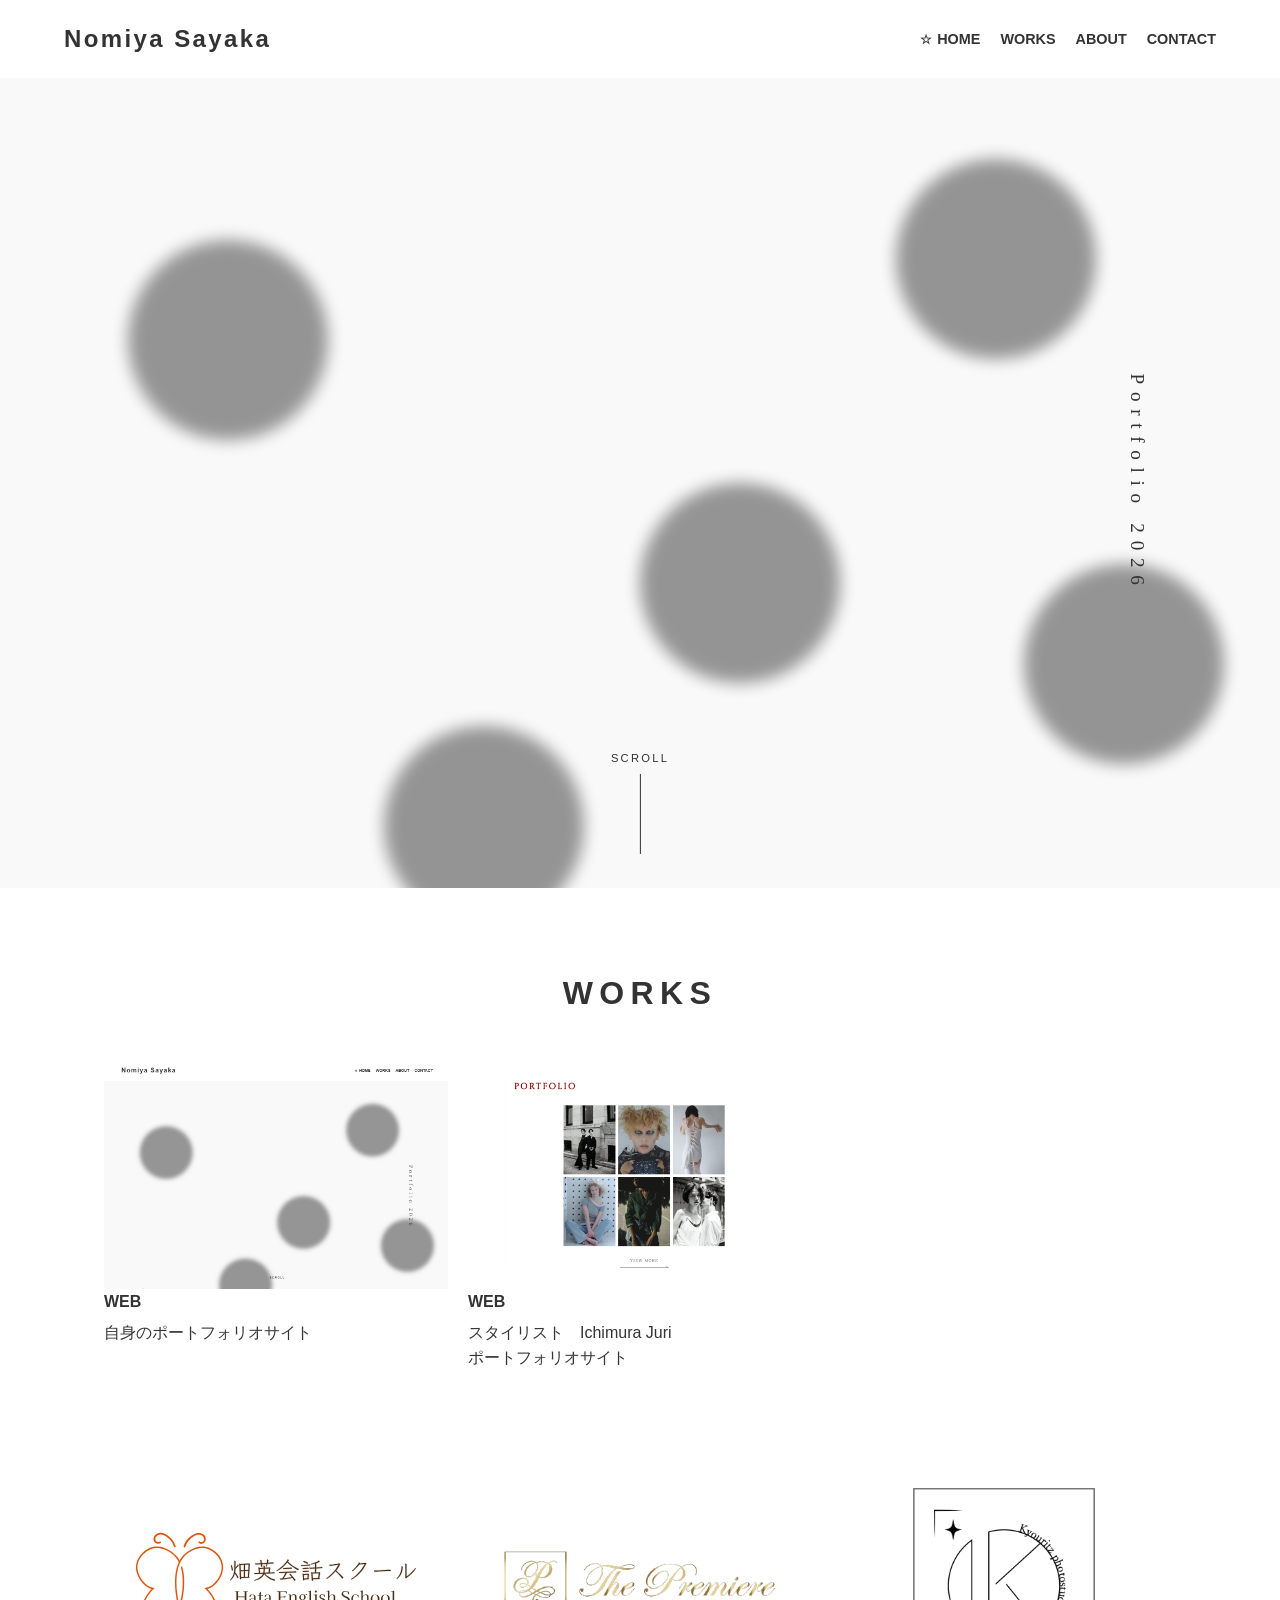
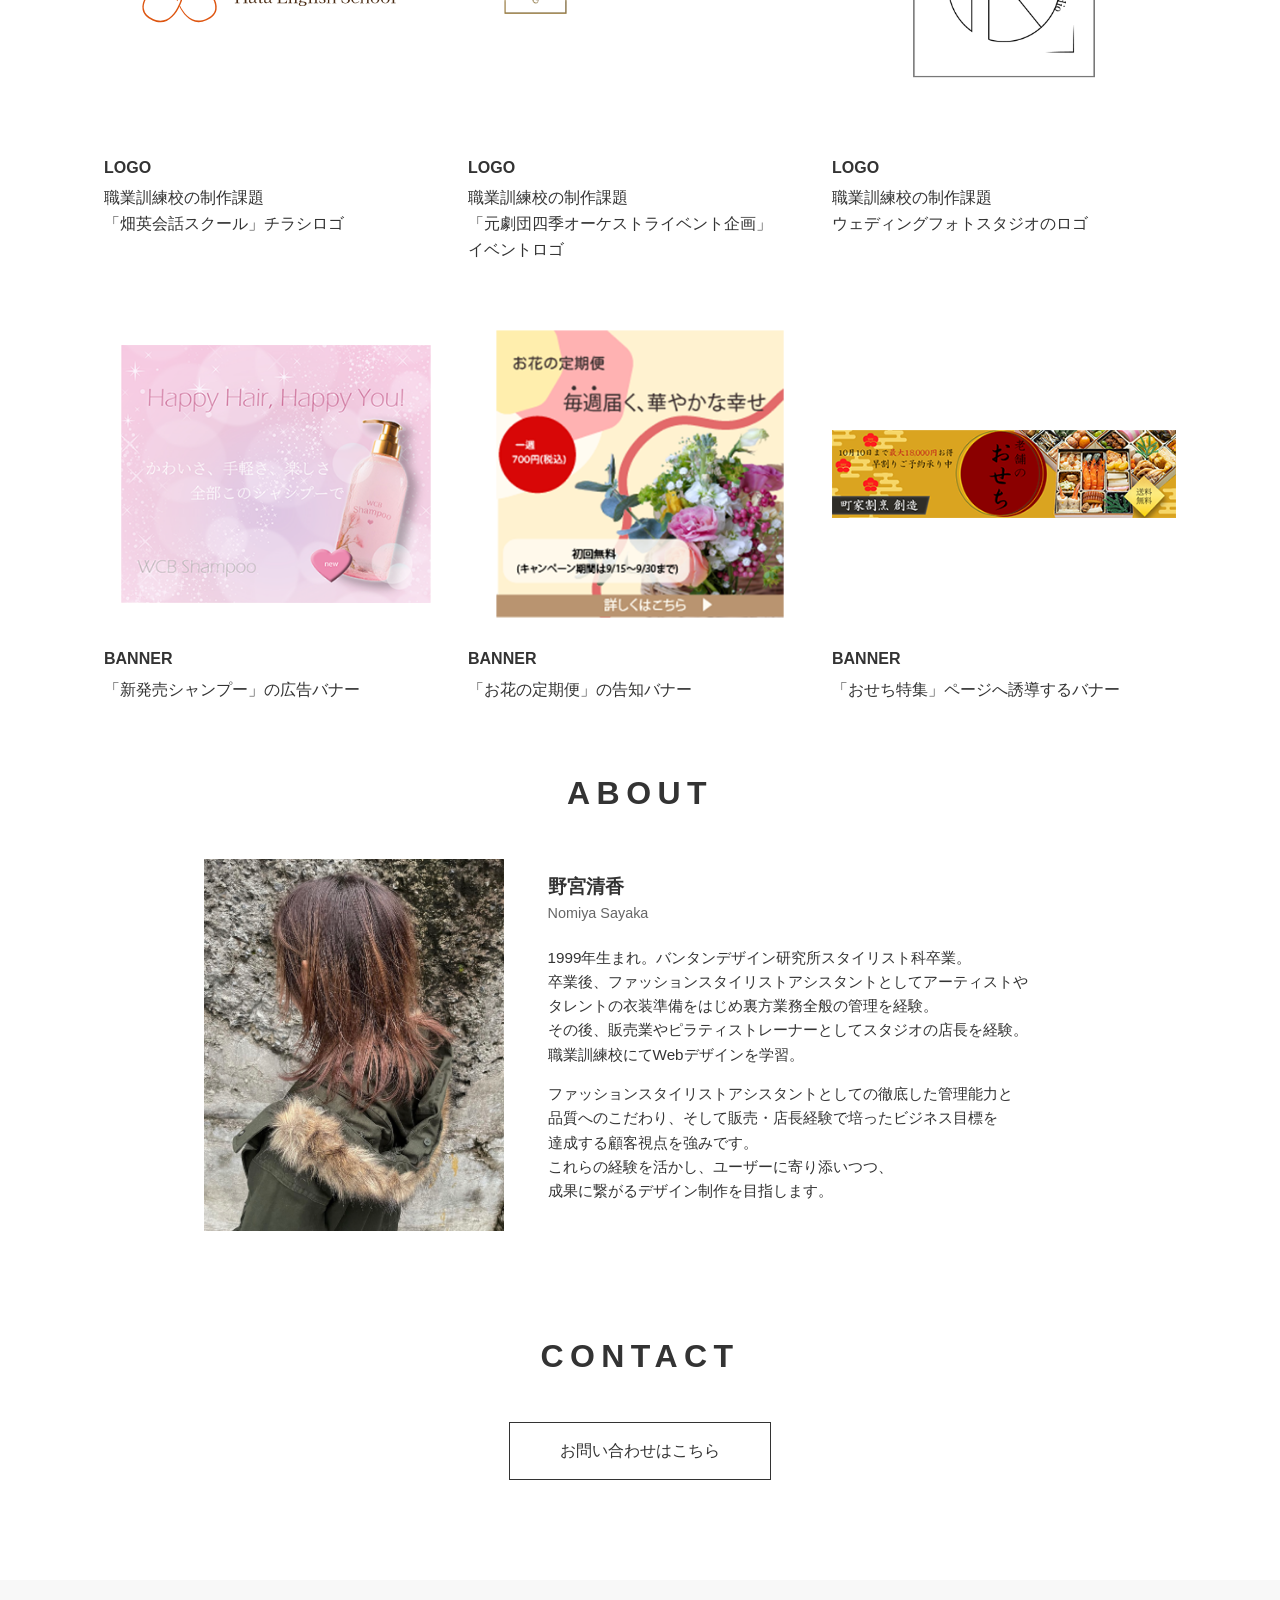
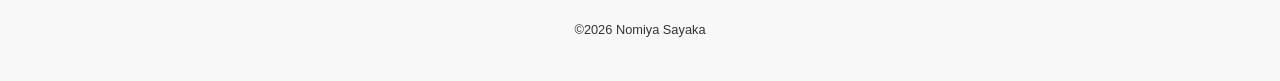
==== index.html @ 3c93e81b "Add files via upload" ====
<!doctype html>
<html>
<head>
    <meta charset="UTF-8">
    <title>NomiyaSayaka/Portfolio</title>
    <link rel="stylesheet" href="style.css">
</head>

<body>
<header>
  <h1 class="header-logo">Nomiya Sayaka</h1>
  
  <div class="hamburger" id="js-hamburger">
    <span></span>
    <span></span>
    <span></span>
  </div>

  <nav id="js-nav">
    <ul>
      <li class="current"><a href="#">HOME</a></li>
      <li><a href="#works">WORKS</a></li>
      <li><a href="#about">ABOUT</a></li>
      <li><a href="#contact">CONTACT</a></li>
    </ul>
  </nav>
</header>
	
	<main>
	
	<div class="main-visual">
 
  <div class="mv-copy">
    <p class="en">Portfolio 2026</p>
  </div>

  <div class="moving-dot dot-1"></div>
  <div class="moving-dot dot-2"></div>
  <div class="moving-dot dot-3"></div>
  <div class="moving-dot dot-4"></div>
  <div class="moving-dot dot-5"></div>

  <div class="scrolldown"><span>SCROLL</span></div>
</div>
	
<section id="works">
<h2>WORKS</h2>
<div class="box-area">
       
	<div class="box">
<p><a href="works1.html"><img src="img/lpimg1.png" width="1220" height="814" alt=""/></a></p>
<h3>WEB</h3>
<p>自身のポートフォリオサイト</p>
	</div>
		
<div class="box">
	<p><a href="works2.html"><img src="img/ICHIMURAJURI.png" width="2560" height="1707" alt=""/></a></p>
    <h3>WEB</h3>
<p>スタイリスト　Ichimura Juri<br>
ポートフォリオサイト</p>
</div>

<div class="box">
	<p>&nbsp;</p>
    <h3>&nbsp;</h3>
</div>
	
<div class="box">
	<p><a href="works4.html"><img src="img/hatalogo.svg" width="1220" height="814" alt=""/></a></p>
    <h3>LOGO</h3>
<p>職業訓練校の制作課題<br>
「畑英会話スクール」チラシロゴ</p>
</div>
	
<div class="box">
	<p><a href="works5.html"><img src="img/p_logo.png" width="500" height="500" alt=""/></a></p>
    <h3>LOGO</h3>
<p>職業訓練校の制作課題<br>
「元劇団四季オーケストライベント企画」<br>
イベントロゴ</p>
</div>
	
<div class="box">
	<p><a href="works6.html"><img src="img/kyouritu.png" width="500" height="500" alt=""/></a></p>
    <h3>LOGO</h3>
<p>職業訓練校の制作課題</p>
<p>ウェディングフォトスタジオのロゴ</p>
</div>
	
<div class="box">
	<p><a href="works7.html"><img src="img/shampoo.png" width="400" height="400" alt=""/></a></p>
    <h3>BANNER</h3>
<p>「新発売シャンプー」の広告バナー</p>
</div>

<div class="box">
	<p><a href="works8.html"><img src="img/flower.png" width="400" height="400" alt=""/></a></p>
    <h3>BANNER</h3>
<p>「お花の定期便」の告知バナー</p>
</div>
	
<div class="box">
	<p><a href="works9.html"><img src="img/oseti.png" width="400" height="400" alt=""/></a></p>
    <h3>BANNER</h3>
    <p>「おせち特集」ページへ誘導するバナー</p>
    <p>&nbsp;</p>
</div>

</div>
	
</section>
		
 <section id="about">
      <h2>ABOUT</h2>
      <div class="about-container">
        <div class="about-image">
          <img src="img/me.jpg" alt="Nomiya Sayaka">
        </div>
        <div class="about-text">
          <p class="name-jp">野宮清香</p>
          <p class="name-en">Nomiya Sayaka</p>
          <p class="profile">1999年生まれ。バンタンデザイン研究所スタイリスト科卒業。<br>
          卒業後、ファッションスタイリストアシスタントとしてアーティストや<br>
          タレントの衣装準備をはじめ裏方業務全般の管理を経験。<br>
          その後、販売業やピラティストレーナーとしてスタジオの店長を経験。<br>
          職業訓練校にてWebデザインを学習。</p>
          <p class="strength">ファッションスタイリストアシスタントとしての徹底した管理能力と<br>
          品質へのこだわり、そして販売・店長経験で培ったビジネス目標を<br>
          達成する顧客視点を強みです。<br>
          これらの経験を活かし、ユーザーに寄り添いつつ、<br>
          成果に繋がるデザイン制作を目指します。</p>
        </div>
      </div>
    </section>

		 <section id="contact">
      <h2>CONTACT</h2>
      <div class="button-01">
        <a href="https://forms.gle/tJ4Pj95kdrXd1oHR8">お問い合わせはこちら</a>
      </div>
    </section>
  </main>

<footer>
 <p>&copy;2026 Nomiya Sayaka</p>
 </footer>

	<a href="#" class="fixed-pagetop" id="js-pagetop">TOP</a>

	<script>
  // まとめて1つのscript内に記述します
  const hamburger = document.getElementById('js-hamburger');
  const nav = document.getElementById('js-nav');
  const pagetopBtn = document.getElementById('js-pagetop');

  // ハンバーガーメニューの開閉
  hamburger.addEventListener('click', function () {
    hamburger.classList.toggle('active');
    nav.classList.toggle('active');
  });

  // スクロールでトップボタンを表示
  window.addEventListener('scroll', function () {
    if (window.scrollY > 300) {
      pagetopBtn.classList.add('is-show');
    } else {
      pagetopBtn.classList.remove('is-show');
    }
  });
</script>
	
</body>
</html>
---- style.css ----
@import url("works.css");
* {
  margin: 0;
  padding: 0;
  box-sizing: border-box;
}

body {
  font-family: "Helvetica Neue", Arial, "Hiragino Kaku Gothic ProN", "Hiragino Sans", Meiryo, sans-serif;
  line-height: 1.6;
  color: #333;
  background-color: #fff;
}

img {
  max-width: 100%;
  height: auto;
  vertical-align: bottom;
}
html {
  scroll-behavior: smooth;
}

a {
  text-decoration: none;
  color: inherit;
}

li {
  list-style: none;
}

header {
  display: flex;
  justify-content: space-between;
  align-items: center;
  padding: 20px 5%;
  position: sticky;
  top: 0;
  background: rgba(255, 255, 255, 0.9);
  z-index: 100;
}

header h1 {
  font-size: 1.5rem;
  letter-spacing: 0.1em;
}

header nav ul {
  display: flex;
  gap: 20px;
}

header nav ul li a {
  font-size: 0.9rem;
  font-weight: bold;
}


header nav ul li.current a::before {
  content: "☆"; 
  margin-right: 5px; 
  color: #333;
  font-size: 0.8rem;
}


header nav ul li a:hover::before {
  content: "☆";
  margin-right: 5px;
  opacity: 0.5;
}


h2 {
  text-align: center;
  font-size: 2rem;
  margin-bottom: 40px;
  letter-spacing: 0.2em;
}

.box-area {
  display: grid;
  grid-template-columns: repeat(3, 1fr); 
  gap: 40px 20px; 
  max-width: 1200px;
  margin: 0 auto 40px;
  padding: 0 5%;
}

.box {
  text-align: left;
}

.box .figure {
  margin-bottom: 10px;
  overflow: hidden;
}

.box img {
  transition: transform 0.3s ease;
}

.box img:hover {
  transform: scale(1.05); 
}

.box h3 {
  font-size: 1rem;
  margin-bottom: 5px;
}

.date {
  font-size: 0.8rem;
  color: #888;
}


.button-01 {
  text-align: center;
  margin-bottom: 100px;
}

.button-01 a {
  display: inline-block;
  padding: 15px 50px;
  border: 1px solid #333;
  transition: 0.3s;
}

.button-01 a:hover {
  background: #333;
  color: #fff;
}

.about-container {
  display: flex;
  align-items: center; 
  gap: 5%;
  max-width: 1000px;
  margin: 0 auto 100px;
  padding: 0 5%;
}

.about-image {
  flex: 0 0 300px; 
}

.about-text {
  flex: 1;
}

.name-jp {
  font-size: 1.2rem;
  font-weight: bold;
}

.name-en {
  font-size: 0.9rem;
  margin-bottom: 20px;
  color: #666;
}

.profile, .strength {
  font-size: 0.95rem;
  margin-bottom: 15px;
}

/* FOOTER */
footer {
  text-align: center;
  padding: 40px 0;
  background: #f8f8f8;
  font-size: 0.8rem;
}


.main-visual {
  position: relative;
  width: 100%;
  height: 90vh; 
  overflow: hidden;
  background: #f9f9f9; 
  margin-bottom: 80px;
}

.main-visual img {
  width: 100%;
  height: 100%;
  object-fit: cover;
  filter: brightness(0.9);
}


.mv-copy {
  position: absolute;
  top: 50%;
  right: 10%;
  transform: translateY(-50%);
  z-index: 10;
  writing-mode: vertical-rl;
  color: #333;
}

.mv-copy .en {
  font-family: serif;
  font-size: 1.2rem;
  letter-spacing: 0.4em;
  margin-left: 15px;
}

.mv-copy .jp {
  font-size: 2.2rem;
  font-weight: bold;
  letter-spacing: 0.2em;
}

.moving-dot {
  position: absolute;
  background: #000;
  border-radius: 50%;
  opacity: 0.4;
  filter: blur(8px); 
  animation: float-dots 15s infinite ease-in-out alternate;
  z-index: 5;
}

.scrolldown {
  position: absolute;
  bottom: 120px; 
  left: 50%;
  transform: translateX(-50%);
  font-size: 0.7rem;
  letter-spacing: 0.2em;
  z-index: 10;
  text-align: center;
}

.scrolldown::after {
  content: "";
  position: absolute;
  top: 1.5rem; 
  left: 50%;
  width: 1px;
  height: 80px;
  background: #333;
  animation: scroll-line 2.5s infinite;
}

@keyframes scroll-line {
  0% { transform: scaleY(0); transform-origin: top; }
  45% { transform: scaleY(1); transform-origin: top; }
  55% { transform: scaleY(1); transform-origin: bottom; }
  100% { transform: scaleY(0); transform-origin: bottom; }
}

@keyframes float-dots {
  0% {
    transform: translate(0, 0);
  }
  100% {
    transform: translate(50px, -30px);
  }
}

.dot-1 {
  width: 200px; height: 200px; 
  top: 20%; left: 10%; 
  animation-duration: 8s;
}

.dot-2 {
  width: 200px; height: 200px;
  top: 60%; left: 80%;
  animation-duration: 12s;
  animation-delay: -2s; 
}

.dot-3 {
  width: 200px; height: 200px;
  top: 80%; left: 30%;
  animation-duration: 10s;
  animation-delay: -5s;
  opacity: 0.4; 
}

.dot-4 {
  width: 200px; height: 200px;
  top: 10%; left: 70%;
  animation-duration: 15s;
  animation-delay: -8s;
}

.dot-5 {
  width: 200px; height: 200px;
  top: 50%; left: 50%;
  animation-duration: 18s;
  animation-delay: -1s;
}

#contact{
	text-align: center;
	margin-bottom: 30px;
}

/* 固定トップボタン */
.fixed-pagetop {
  position: fixed;
  right: 20px;
  bottom: 20px;
  width: 50px;
  height: 50px;
  background-color: #333; /* 濃いグレー */
  color: #fff;
  display: flex;
  align-items: center;
  justify-content: center;
  text-decoration: none;
  font-size: 0.7rem;
  font-weight: bold;
  letter-spacing: 0.1em;
  border-radius: 50%;
  z-index: 1000;
  transition: all 0.3s ease;
  opacity: 0;           /* 最初は消しておく */
  visibility: hidden;    /* クリックできないようにしておく */
}

/* マウスを乗せた時 */
.fixed-pagetop:hover {
  background-color: #000;
  transform: translateY(-5px); /* 少し上に跳ねるアニメーション */
}

/* スクロールした時に表示させるためのクラス（JSで制御） */
.fixed-pagetop.is-show {
  opacity: 1;
  visibility: visible;
}

@media (max-width: 768px) {
  header {
    padding: 15px 5%;
  }

  header h1 {
    font-size: 1.1rem;
    z-index: 120;
  }

  
  .hamburger {
    display: block; 
    position: relative;
    width: 30px;
    height: 22px;
    cursor: pointer;
    z-index: 130; 
  }

  .hamburger span {
    display: block;
    position: absolute;
    width: 100%;
    height: 2px;
    background-color: #333;
    left: 0;
    transition: 0.3s;
  }

  .hamburger span:nth-child(1) { top: 0; }
  .hamburger span:nth-child(2) { top: 10px; }
  .hamburger span:nth-child(3) { top: 20px; }

  .hamburger.active span:nth-child(1) { transform: translateY(10px) rotate(45deg); }
  .hamburger.active span:nth-child(2) { opacity: 0; }
  .hamburger.active span:nth-child(3) { transform: translateY(-10px) rotate(-45deg); }

  header nav {
    position: fixed;
    top: 0;
    right: -100%; 
    width: 100%;
    height: 100vh;
    background: rgba(255, 255, 255, 0.98);
    transition: 0.5s;
    z-index: 110;
    display: flex; 
    align-items: center;
    justify-content: center;
  }

  header nav.active {
    right: 0; 
  }

  header nav ul {
    flex-direction: column;
    gap: 30px;
    text-align: center;
  }
header nav ul li a {
    font-size: 1.2rem;
    font-weight: bold;
    display: block;
    padding: 10px;
    position: relative;
    transition: 0.3s;
  }

  header nav ul li.current a::before {
    content: "☆";
    margin-right: 8px;
    color: #333;
  }

  header nav ul li a:active::before,
  header nav ul li a:hover::before {
    content: "☆";
    margin-right: 8px;
    opacity: 1;
  }
  
  header nav ul li a::before {
    content: ""; 
    display: inline-block;
    width: 20px; 
  }
	
  
  .box-area {
    grid-template-columns: 1fr; 
    gap: 30px;
  }

  .about-container {
    flex-direction: column; 
    text-align: center;
    gap: 20px;
  }

  .about-image {
    flex: 0 0 auto;
    width: 200px; 
    margin: 0 auto;
  }

  .mv-copy {
    right: 5%;
  }
  .mv-copy .jp {
    font-size: 1.6rem; 
  }
}

@media (min-width: 769px) {
  .hamburger { display: none; }
}
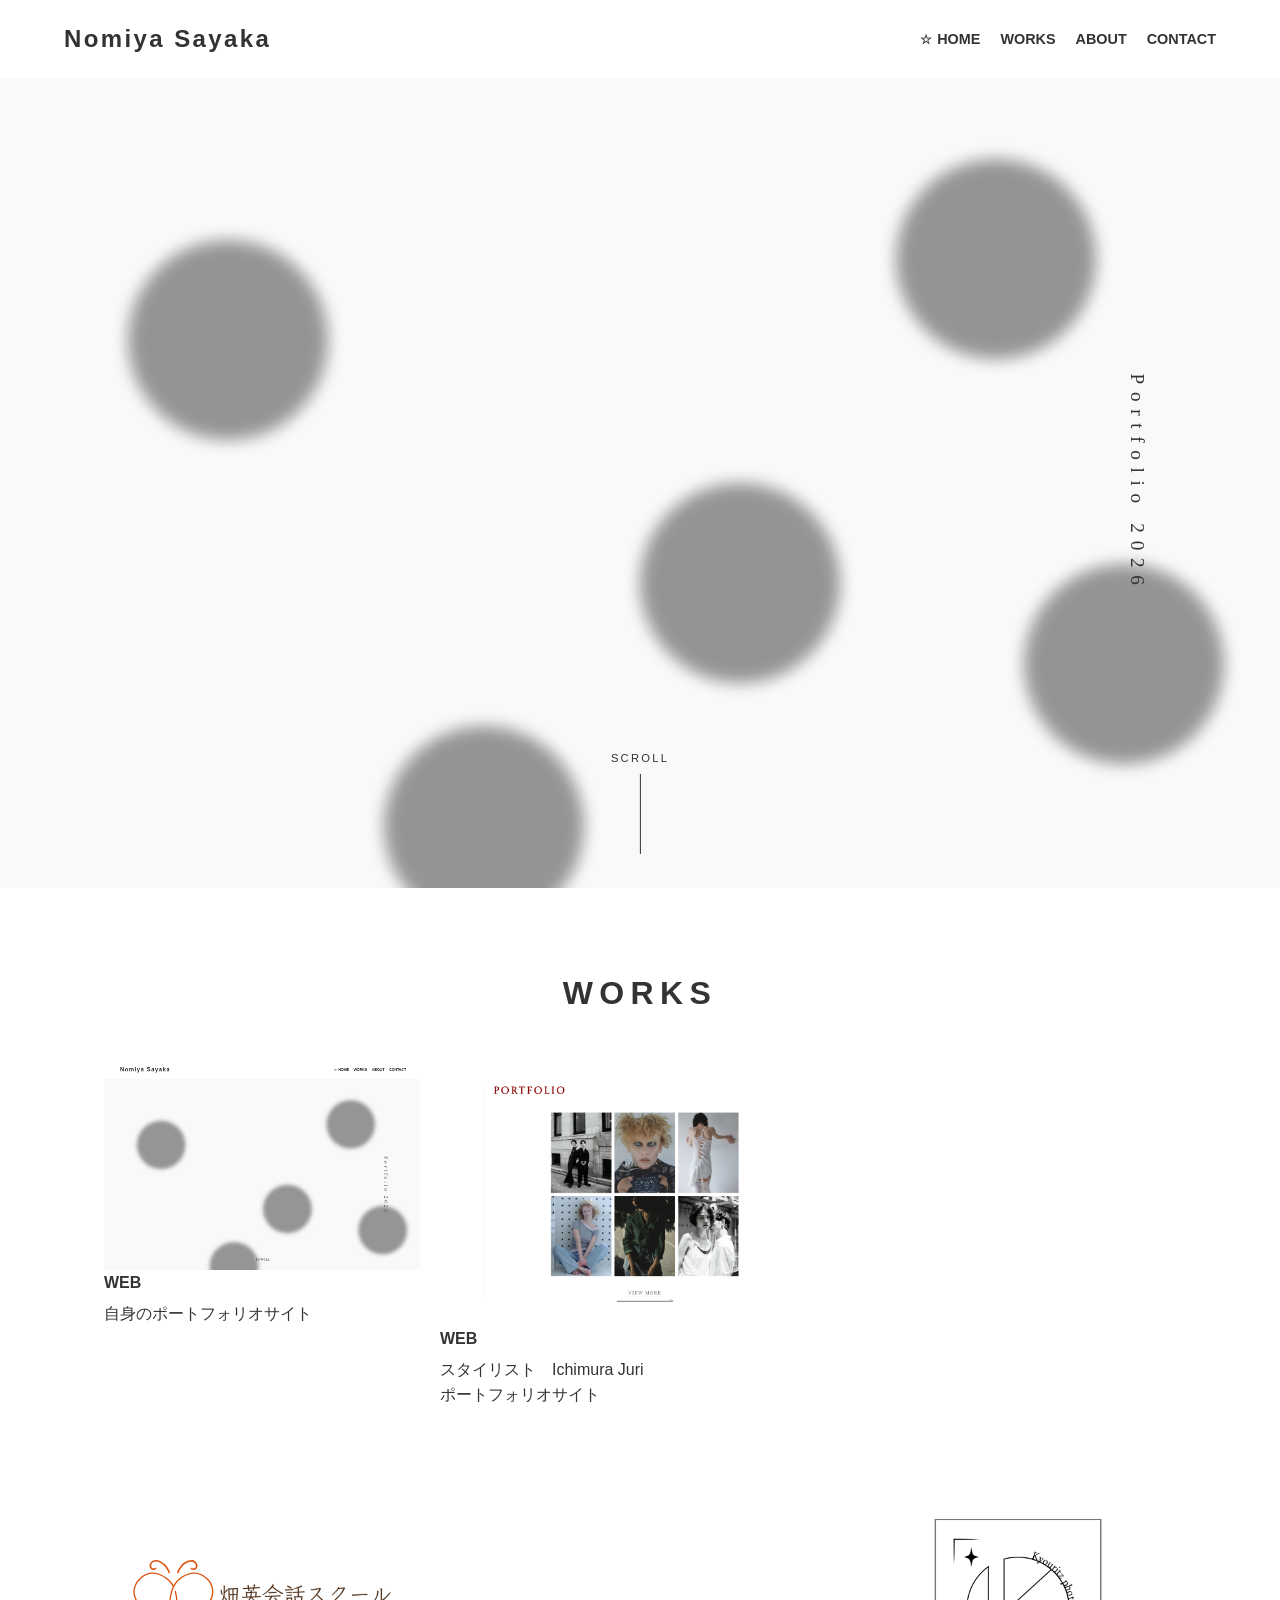
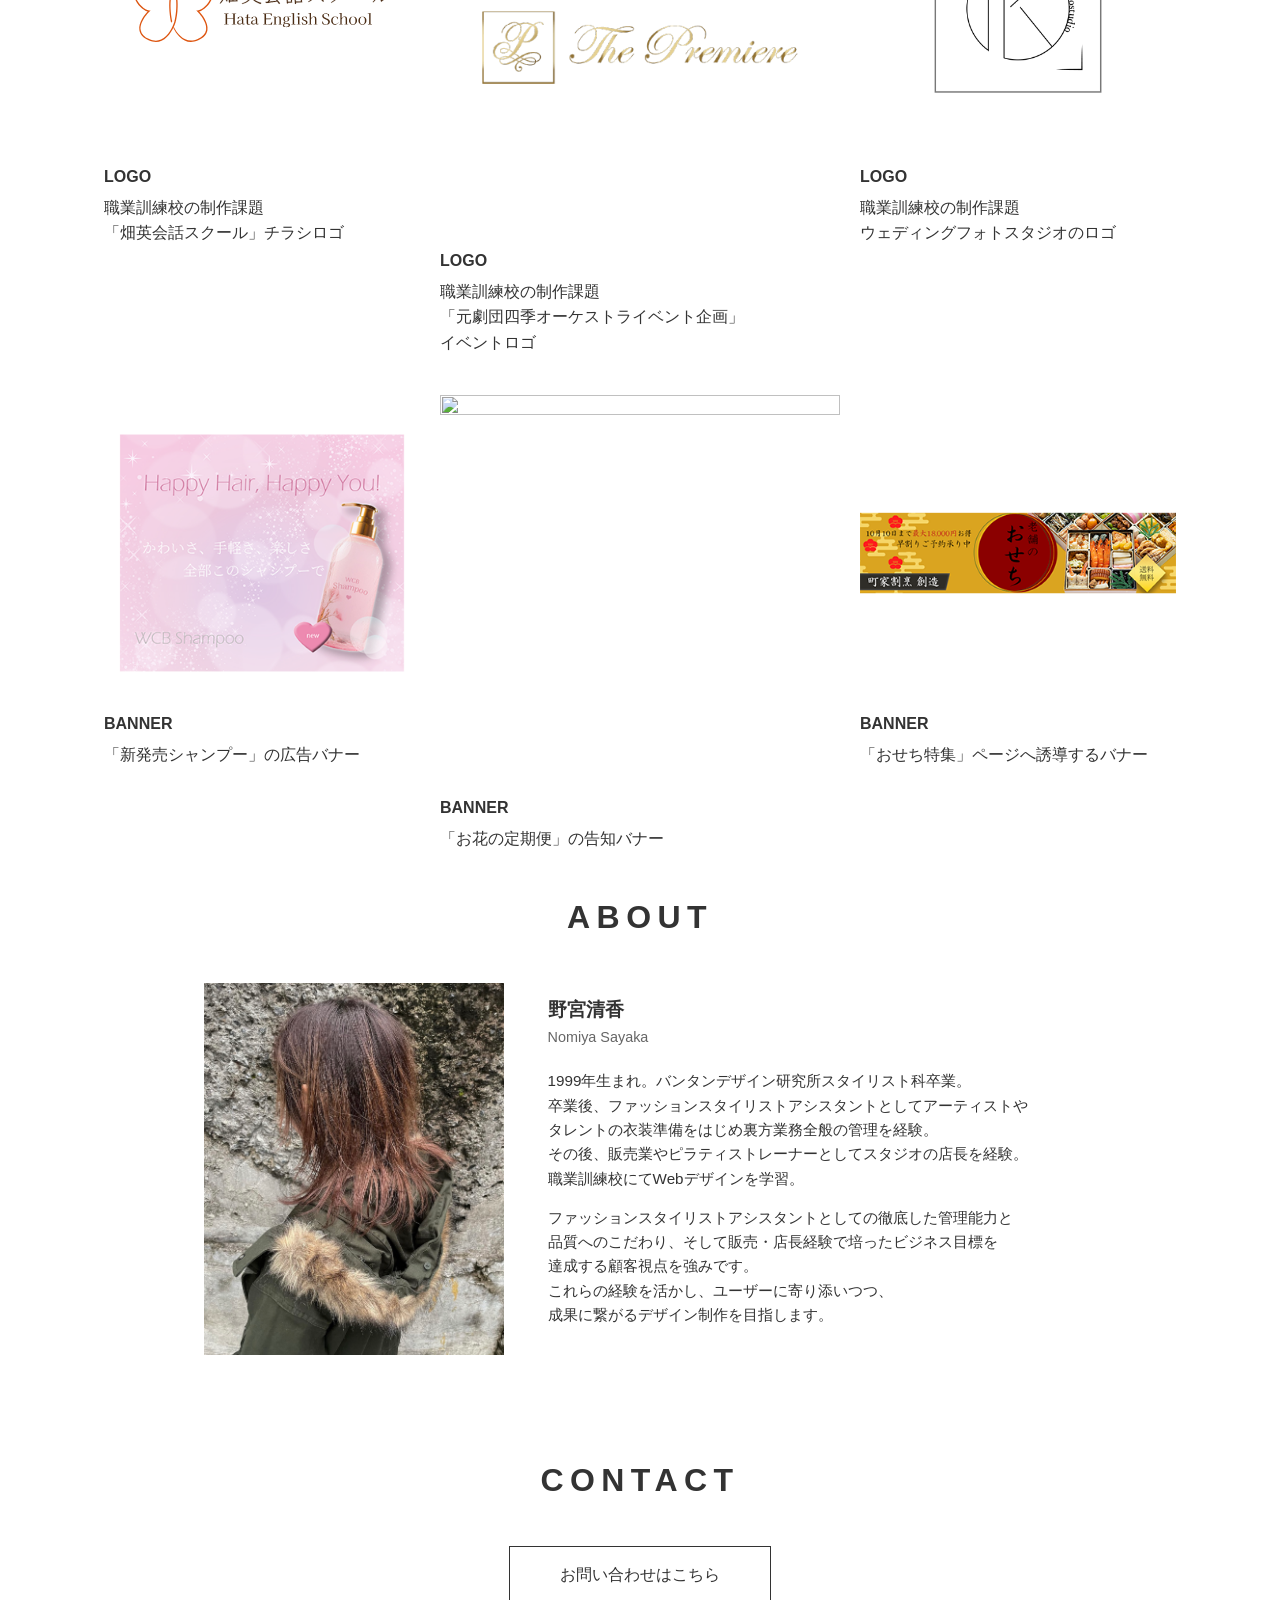
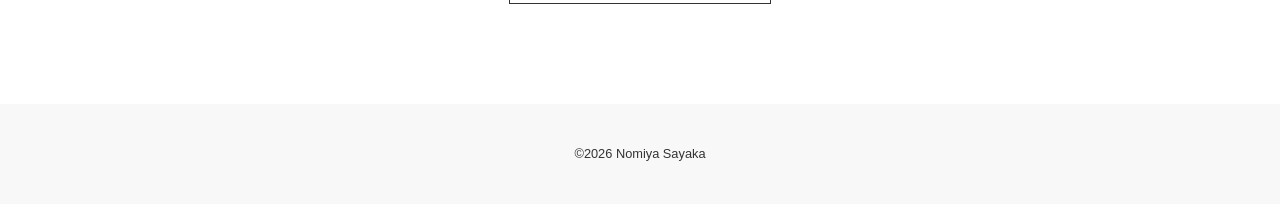
==== commit 9abedebd: "Add files via upload" ====
--- a/index.html
+++ b/index.html
@@ -94,7 +94,7 @@
 </div>
 
 <div class="box">
-	<p><a href="works8.html"><img src="img/flower.png" width="400" height="400" alt=""/></a></p>
+	<p><a href="works8.html"><img src="img/flower.jpg" width="400" height="400" alt=""/></a></p>
     <h3>BANNER</h3>
 <p>「お花の定期便」の告知バナー</p>
 </div>
